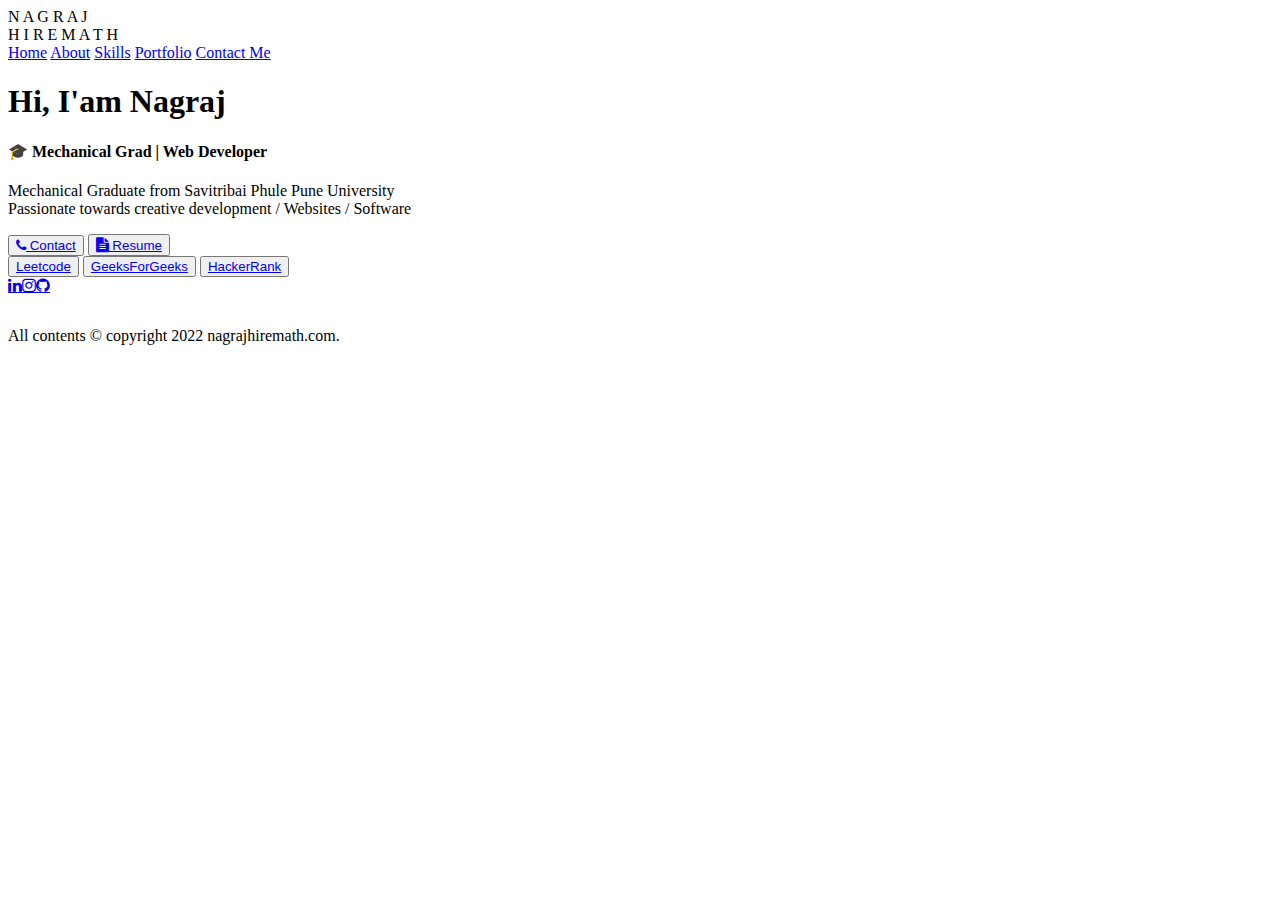
==== index.html @ 10d5942a "Add files via upload" ====
<html lang="en">
<head>
    <meta charset="UTF-8">
    <meta http-equiv="X-UA-Compatible" content="IE=edge">
    <meta name="viewport" content="width=device-width, initial-scale=1.0">
    <title>I am Nagraj</title>
    
    <link rel="stylesheet" href="style.css">
    <link href="https://fonts.googleapis.com/css2?family=Rubik&display=swap" rel="stylesheet">
    <link rel="stylesheet" href="https://cdnjs.cloudflare.com/ajax/libs/font-awesome/4.7.0/css/font-awesome.min.css">
</head>
<body>
    <header>
        <div class="name">N A G R A J <div class="lname"> H I R E M A T H</div> </div>
        <nav>
            <a href="#" class="nav">Home</a>
            <a href="#"class="nav">About</a>
            <a href="#"class="nav">Skills</a>
            <a href="#"class="nav">Portfolio</a>
            <a href="#"class="nav">Contact Me</a>
        </nav>
    </header>
    <main>
        <img src="my.jpg" alt="">
        <h1>Hi, I'am Nagraj</h1>
        <h4>&#127891; Mechanical Grad | Web Developer</h4>
        <p>Mechanical Graduate from Savitribai Phule Pune University <br>
        Passionate towards creative development / Websites / Software <br></p>
        <button class="bcon"> <a href="contactform.html" class="contact" target="_blank"><i class='fa fa-phone'></i> Contact</a> </button>
        <button class="bre"> <a href="resume.pdf" class="resu" target="_blank"><i class="fa fa-file-text" style="font-size:15px;"></i> Resume</a> </button>
        
    </main>
    <footer>
        <div class="coding">
            <button class="b1"><a href="#" class="c1">Leetcode</a></button>
            <button class="b2"><a href="#"class="c2">GeeksForGeeks</a></button>
            <button class="b3"><a href="#"class="c3">HackerRank</a></button>
        </div>
        <div class="social">
        <a href="https://www.linkedin.com/in/nagrajhiremath/" target="_blank" class="fa fa-linkedin" id="ab1">
        <a href="https://www.instagram.com/nagrajhiremath_/" target="_blank" class="fa fa-instagram"id="ab2">
        <a href="https://github.com/nagrajHiremath" target="_blank" class="fa fa-github"id="ab3"></a>
        </div>
        <br>
    </footer>
    <p class="copyright">All contents © copyright 2022 nagrajhiremath.com.</p>
    
</body>
</html>
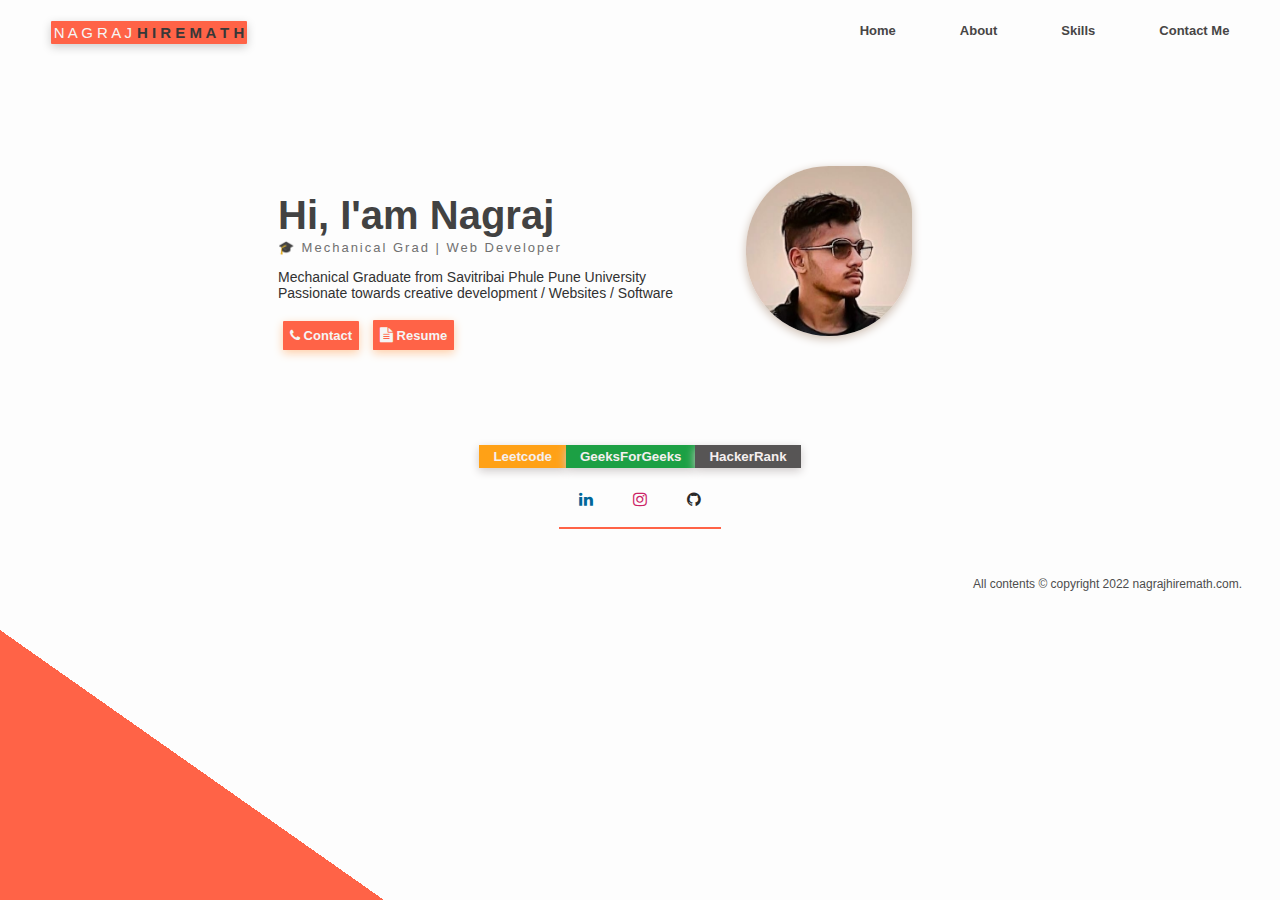
==== commit 9863c26e: "Update index.html" ====
--- a/index.html
+++ b/index.html
@@ -13,11 +13,11 @@
     <header>
         <div class="name">N A G R A J <div class="lname"> H I R E M A T H</div> </div>
         <nav>
-            <a href="#" class="nav">Home</a>
-            <a href="#"class="nav">About</a>
-            <a href="#"class="nav">Skills</a>
-            <a href="#"class="nav">Portfolio</a>
-            <a href="#"class="nav">Contact Me</a>
+            <a href="index.html" class="nav" >Home</a>
+            <a href="#"class="nav" target="_blank">About</a>
+            <a href="skills.html"class="nav" target="_blank">Skills</a>
+            <!-- <a href="#"class="nav">Portfolio</a> -->
+            <a href="contactform.html"class="nav" target="_blank">Contact Me</a>
         </nav>
     </header>
     <main>
@@ -32,9 +32,9 @@
     </main>
     <footer>
         <div class="coding">
-            <button class="b1"><a href="#" class="c1">Leetcode</a></button>
-            <button class="b2"><a href="#"class="c2">GeeksForGeeks</a></button>
-            <button class="b3"><a href="#"class="c3">HackerRank</a></button>
+            <button class="b1"><a href="https://leetcode.com/nagrajh303/" class="c1" target="_blank">Leetcode</a></button>
+            <button class="b2"><a href="https://auth.geeksforgeeks.org/user/nagrajh303/practice/"class="c2" target="_blank">GeeksForGeeks</a></button>
+            <button class="b3"><a href="https://www.hackerrank.com/nagrajh303" class="c3" target="_blank">HackerRank</a></button>
         </div>
         <div class="social">
         <a href="https://www.linkedin.com/in/nagrajhiremath/" target="_blank" class="fa fa-linkedin" id="ab1">
@@ -46,4 +46,4 @@
     <p class="copyright">All contents © copyright 2022 nagrajhiremath.com.</p>
     
 </body>
-</html>+</html>
--- a/style.css
+++ b/style.css
@@ -0,0 +1,195 @@
+body{
+    background: linear-gradient(to bottom left, #fdfdfd 85%, #ff6347 80%);
+    /* background: linear-gradient(to bottom left, #df4040 86%, #ffffff 80%); */
+    
+}
+header{
+    border-width: 100%;
+    display: flex;
+    justify-content: space-between;
+    padding: 1%;
+    margin: 0%;
+    
+    border-top: none;
+    border-left: none;
+    border-right: none;
+    
+
+    /* background-color: rgb(60, 164, 255); */
+}
+.name{
+    padding: 3px;
+    background-color: tomato;
+    font-size: 15px;
+    margin-left: 30px;
+    font-family: 'Manjari', sans-serif;
+    color: whitesmoke;
+    border-radius: 1px;
+    font-weight: 500;
+    box-shadow: 0px 3px 10px rgb(204, 204, 204);
+    
+}
+.lname{
+    margin-left:5px;
+    font-weight: 700;
+    color: rgb(56, 56, 56);
+}
+div{
+    display: flex;
+    align-items: center;
+    justify-content: center;
+    font-family: 'Manjari', sans-serif;
+    font-weight: 500;
+}
+.nav{
+    text-decoration: none;
+    margin: 30px;
+    font-family: 'Manjari', sans-serif;
+    color: rgb(71, 69, 69);
+    font-weight: 590;
+    font-size: 13px;
+    
+}
+a:hover.social{
+    color: tomato;
+    
+}
+
+main{
+    padding-bottom: 46px;
+    margin-left: 70px;
+    margin-top: 20px;
+    padding: 90px;
+    padding-left: 200px;
+}
+.bcon,.bre{
+    margin: 5px;
+    border: none;
+    background-color: tomato;
+    padding: 7px;
+    border-radius: 2%;
+    font-weight: 600;
+    font-size: 13px;
+    /* padding: 12px; */
+    /* margin-top: 10px; */
+    font-family: 'Manjari', sans-serif;
+    color: whitesmoke;
+    box-shadow: 0px 3px 10px rgb(255, 206, 166);
+ 
+}
+.b1,.b2,.b3{
+    border: none;
+    padding: 4px;
+    box-shadow: 0px 3px 10px rgb(206, 201, 201);
+}
+.b1{
+    background-color: #ffA116;
+}
+.b2{
+    background-color: rgb(28, 160, 68);
+}
+.b3{
+    background-color: rgb(87, 85, 85);
+}
+.b1:hover,.b2:hover,.b3:hover{
+    cursor: pointer;
+    background-color: rgb(136, 136, 136);
+    color: rgb(255, 255, 255);
+}
+.bcon:hover,.bre:hover{
+    cursor: pointer;
+    background-color: rgb(136, 136, 136);
+    color: rgb(255, 255, 255);
+}
+h1{
+    font-size: 40px;
+    font-family: 'Manjari', sans-serif;
+    color: rgb(66, 66, 66);
+    padding: 0%;
+    margin-bottom: 2px;
+}
+h4{
+    letter-spacing: 2px;
+    font-family: 'Manjari', sans-serif;
+    margin: 0%;
+    font-weight: 100;
+    font-size: 13px;
+    color: rgb(112, 112, 112);
+}
+p{
+    font-size: 14px;
+    font-weight: 300;
+    font-family: 'Manjari', sans-serif;
+    color: rgb(49, 49, 49);
+}
+
+img{
+    display: flex;
+    flex-direction: column;
+    justify-content: start;
+    height: 170px;
+    margin-right:270px ;
+   float: right;
+   border: none;
+   border-top-right-radius: 50px;
+    border-bottom-right-radius: 90px;
+    border-bottom-left-radius: 90px;
+    border-top-left-radius: 90px;
+    box-shadow: 0px 3px 10px rgb(206, 190, 178);
+}
+.social{
+   display: flex;
+    justify-content: center;
+}
+.coding{
+    /* margin: 5px; */
+    
+ }
+ .c1, .c2, .c3{
+    text-decoration: none;
+    padding: 10px;
+    font-family: 'Manjari', sans-serif;
+    color: rgb(245, 239, 239);
+    font-weight: 600;
+ }
+ 
+#ab1,#ab2,#ab3{
+    text-decoration: none;
+    border: 2px solid tomato;
+    border-top: none;
+    border-left: none;
+    border-right: none;
+    padding: 20px;
+    margin-top: 1%;
+    padding-top: 10px;
+}
+#ab1{
+    color: #006699;
+}
+#ab2{
+    color: #cc2366;
+}
+#ab3{
+    color: rgb(41, 41, 41);
+}
+#ab1:hover,#ab2:hover,#ab3:hover{
+    color: tomato;
+}
+.copyright{
+    font-size: 12px;
+    font-weight: 400;
+    color: rgb(77, 77, 77);
+    font-family: 'Manjari', sans-serif;
+    margin-top: 30px;
+    margin-right: 30px;
+    display: flex;
+    justify-content: end;
+}
+a.contact{
+    color: whitesmoke;
+    text-decoration: none;
+}
+a.resu{
+    color: whitesmoke;
+    text-decoration: none;
+}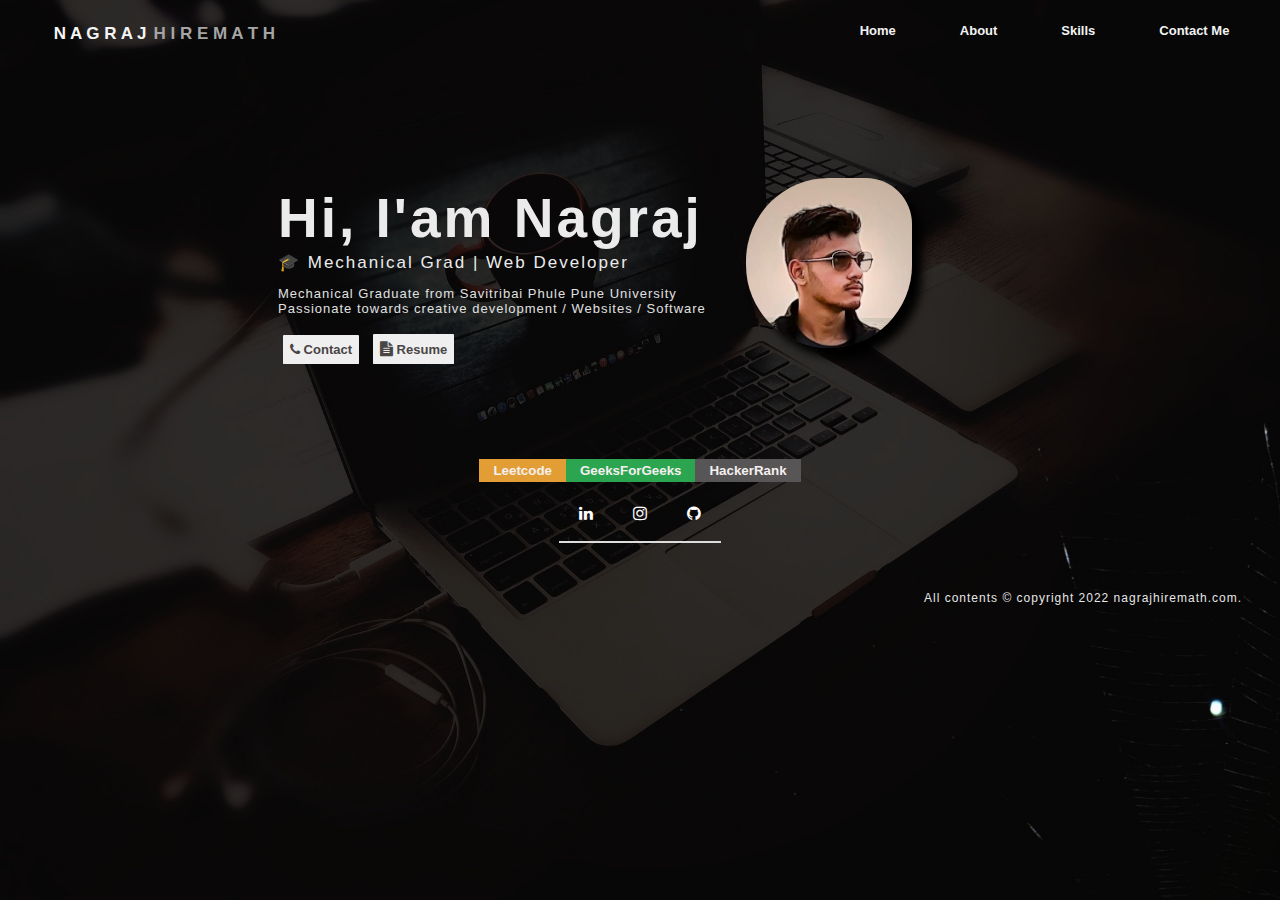
==== commit 1ac4a8a6: "update 1.1" ====
--- a/index.html
+++ b/index.html
@@ -5,7 +5,7 @@
     <meta name="viewport" content="width=device-width, initial-scale=1.0">
     <title>I am Nagraj</title>
     
-    <link rel="stylesheet" href="style.css">
+    <link rel="stylesheet" href="src/style.css">
     <link href="https://fonts.googleapis.com/css2?family=Rubik&display=swap" rel="stylesheet">
     <link rel="stylesheet" href="https://cdnjs.cloudflare.com/ajax/libs/font-awesome/4.7.0/css/font-awesome.min.css">
 </head>
@@ -14,20 +14,20 @@
         <div class="name">N A G R A J <div class="lname"> H I R E M A T H</div> </div>
         <nav>
             <a href="index.html" class="nav" >Home</a>
-            <a href="#"class="nav" target="_blank">About</a>
-            <a href="skills.html"class="nav" target="_blank">Skills</a>
+            <a href="#"class="nav">About</a>
+            <a href=""class="nav">Skills</a>
             <!-- <a href="#"class="nav">Portfolio</a> -->
-            <a href="contactform.html"class="nav" target="_blank">Contact Me</a>
+            <a href=""class="nav">Contact Me</a>
         </nav>
     </header>
     <main>
-        <img src="my.jpg" alt="">
+        <img src="data/my.jpg" alt="">
         <h1>Hi, I'am Nagraj</h1>
         <h4>&#127891; Mechanical Grad | Web Developer</h4>
         <p>Mechanical Graduate from Savitribai Phule Pune University <br>
         Passionate towards creative development / Websites / Software <br></p>
-        <button class="bcon"> <a href="contactform.html" class="contact" target="_blank"><i class='fa fa-phone'></i> Contact</a> </button>
-        <button class="bre"> <a href="resume.pdf" class="resu" target="_blank"><i class="fa fa-file-text" style="font-size:15px;"></i> Resume</a> </button>
+        <button class="bcon"> <a href="" class="contact" ><i class='fa fa-phone'></i> Contact</a> </button>
+        <button class="bre"> <a href="data/resume.pdf" class="resu" target="_blank"><i class="fa fa-file-text" style="font-size:15px;"></i> Resume</a> </button>
         
     </main>
     <footer>
--- a/src/style.css
+++ b/src/style.css
@@ -0,0 +1,205 @@
+body{
+    background-image: url("/data/bg.jpeg");
+    background-repeat: no-repeat;
+    background-size:cover;
+    
+    /* background: linear-gradient(to bottom left, #fdfdfd 85%, #ff6347 80%); */
+    /* background-color: #66757F; */
+    
+}
+header{
+    border-width: 100%;
+    display: flex;
+    justify-content: space-between;
+    padding: 1%;
+    margin: 0%;
+    
+    border-top: none;
+    border-left: none;
+    border-right: none;
+    
+
+    /* background-color: rgb(60, 164, 255); */
+}
+.name{
+    padding: 3px;
+    /* background-color: rgb(255, 255, 255); */
+    font-size: 17px;
+    margin-left: 30px;
+    font-family: 'Manjari', sans-serif;
+    color: whitesmoke;
+    border-radius: 1px;
+    font-weight: 600;
+    /* box-shadow: 0px 3px 10px rgb(204, 204, 204); */
+    
+}
+.lname{
+    margin-left:7px;
+    font-weight: 700;
+    color: rgb(165, 165, 165);
+}
+div{
+    display: flex;
+    align-items: center;
+    justify-content: center;
+    font-family: 'Manjari', sans-serif;
+    font-weight: 500;
+}
+.nav{
+    text-decoration: none;
+    margin: 30px;
+    font-family: 'Manjari', sans-serif;
+    color: rgb(243, 243, 243);
+    font-weight: 590;
+    font-size: 13px;
+}
+.nav:hover{
+    color: rgb(189, 189, 189);
+    text-decoration: underline;
+}
+a:hover.social{
+    color: rgb(138, 137, 137);
+    
+}
+
+main{
+    padding-bottom: 46px;
+    margin-left: 70px;
+    margin-top: 0px;
+    padding: 90px;
+    padding-left: 200px;
+}
+.bcon,.bre{
+    margin: 5px;
+    border: none;
+    /* background-color: tomato; */
+    padding: 7px;
+    border-radius: 2%;
+    font-weight: 600;
+    font-size: 13px;
+    /* padding: 12px; */
+    /* margin-top: 10px; */
+    font-family: 'Manjari', sans-serif;
+    color: rgb(27, 7, 7);
+    /* box-shadow: 0px 3px 10px rgb(255, 206, 166); */
+ 
+}
+.b1,.b2,.b3{
+    border: none;
+    padding: 4px;
+    /* box-shadow: 0px 3px 10px rgb(206, 201, 201); */
+}
+.b1{
+    background-color: #e29d34;
+}
+.b2{
+    background-color: rgb(44, 165, 80);
+}
+.b3{
+    background-color: rgb(87, 85, 85);
+}
+.b1:hover,.b2:hover,.b3:hover{
+    cursor: pointer;
+    background-color: rgb(136, 136, 136);
+    color: rgb(255, 255, 255);
+}
+.bcon:hover,.bre:hover{
+    cursor: pointer;
+    background-color: rgb(136, 136, 136);
+    color: rgb(255, 255, 255);
+}
+h1{
+    letter-spacing: 3px;
+    font-size: 55px;
+    font-family: 'PT Sans Caption', sans-serif;
+    color: rgb(235, 235, 235);
+    padding: 0%;
+    margin-bottom: 2px;
+}
+h4{
+    letter-spacing: 2px;
+    font-family: 'Manjari', sans-serif;
+    margin: 0%;
+    font-weight: 100;
+    font-size: 17px;
+    color: rgb(236, 236, 236);
+}
+p{
+    letter-spacing: 1px;
+    font-size: 13px;
+    font-weight: 100;
+    font-family: 'Montserrat', sans-serif;
+    color: rgb(224, 224, 224);
+}
+
+img{
+    display: flex;
+    flex-direction: column;
+    justify-content: start;
+    height: 170px;
+    margin-right:270px ;
+    margin-top: 29px;
+   float: right;
+   border: none;
+   border-top-right-radius: 50px;
+    border-bottom-right-radius: 90px;
+    border-bottom-left-radius: 90px;
+    border-top-left-radius: 90px;
+    box-shadow: 10px 10px 10px rgb(0, 0, 0);
+}
+.social{
+   display: flex;
+    justify-content: center;
+}
+.coding{
+    /* margin: 5px; */
+    
+ }
+ .c1, .c2, .c3{
+    text-decoration: none;
+    padding: 10px;
+    font-family: 'Manjari', sans-serif;
+    color: rgb(245, 239, 239);
+    font-weight: 600;
+ }
+ 
+#ab1,#ab2,#ab3{
+    text-decoration: none;
+    border: 2px solid rgb(221, 221, 221);
+    border-top: none;
+    border-left: none;
+    border-right: none;
+    padding: 20px;
+    margin-top: 1%;
+    padding-top: 10px;
+}
+#ab1{
+    color: #ffffff;
+}
+#ab2{
+    color: #ffffff;
+}
+#ab3{
+    color: rgb(255, 255, 255);
+}
+#ab1:hover,#ab2:hover,#ab3:hover{
+    color: rgb(151, 151, 151);
+}
+.copyright{
+    font-size: 12px;
+    font-weight: 400;
+    color: rgb(230, 230, 230);
+    font-family: 'Manjari', sans-serif;
+    margin-top: 30px;
+    margin-right: 30px;
+    display: flex;
+    justify-content: end;
+}
+a.contact{
+    color: rgb(73, 67, 67);
+    text-decoration: none;
+}
+a.resu{
+    color: rgb(73, 70, 70);
+    text-decoration: none;
+}
